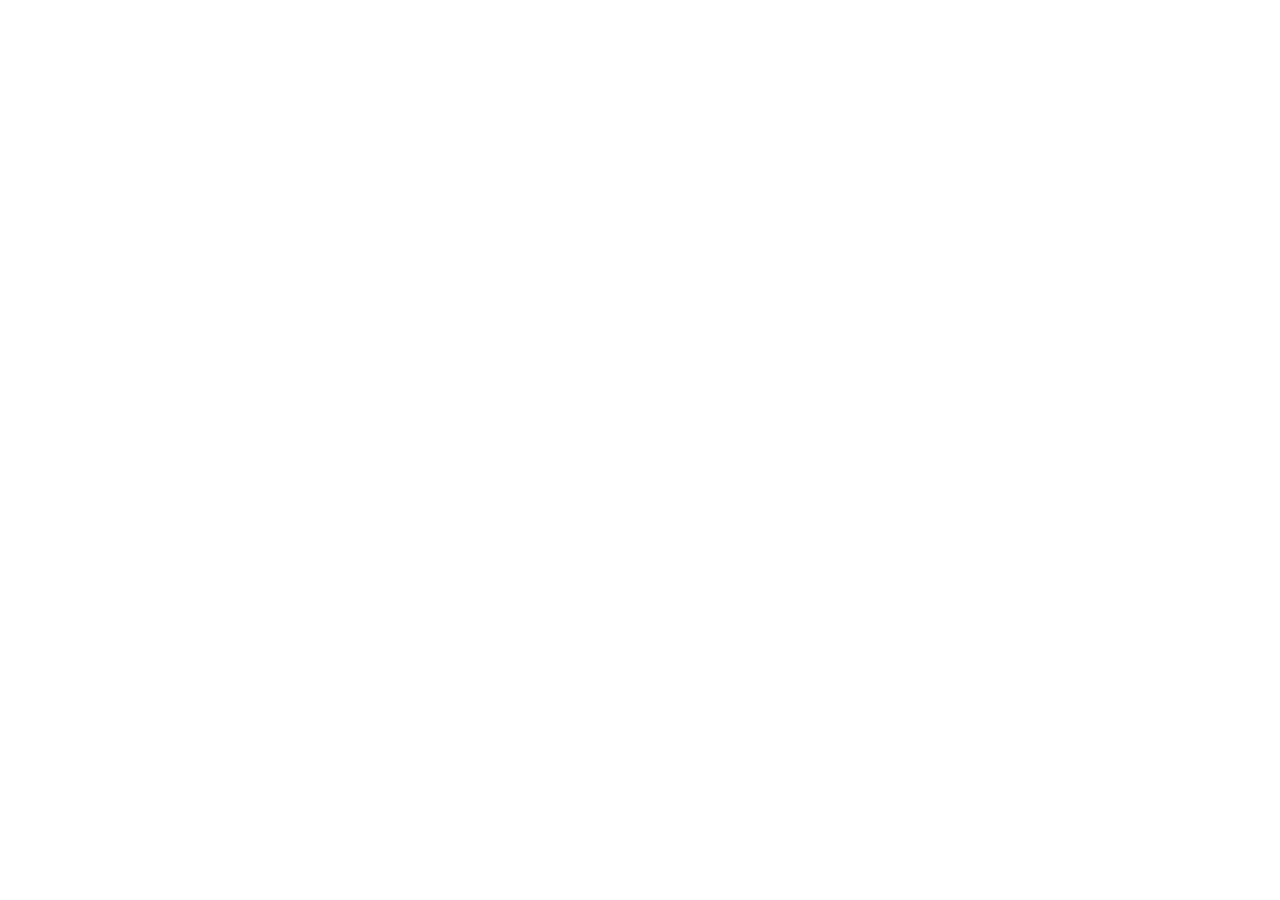
==== index.html @ 6aa4a3c9 "changed background color" ====
<!DOCTYPE html>
<html>

<head>
  <title>Lyla Website Of Doom
  <link rel="stylesheet" href="style.css"
  </head>
  </title>
</head>

<body>
  <!-- All content goes here -->
  <div id="all-contents">
     

  </div>
</body>

</html>
---- style.css ----
* {
  box-sizing: border-box;
}

body {
  margin: 0;
  background: #ff94af;
  color: #222;
  font-family: "Helvetica Neue", Arial, sans-serif;
}

#all-contents {
  max-width: 1500px;
  min-height: 100vh;
  margin: 0 auto;
  padding: 32px 40px;
}
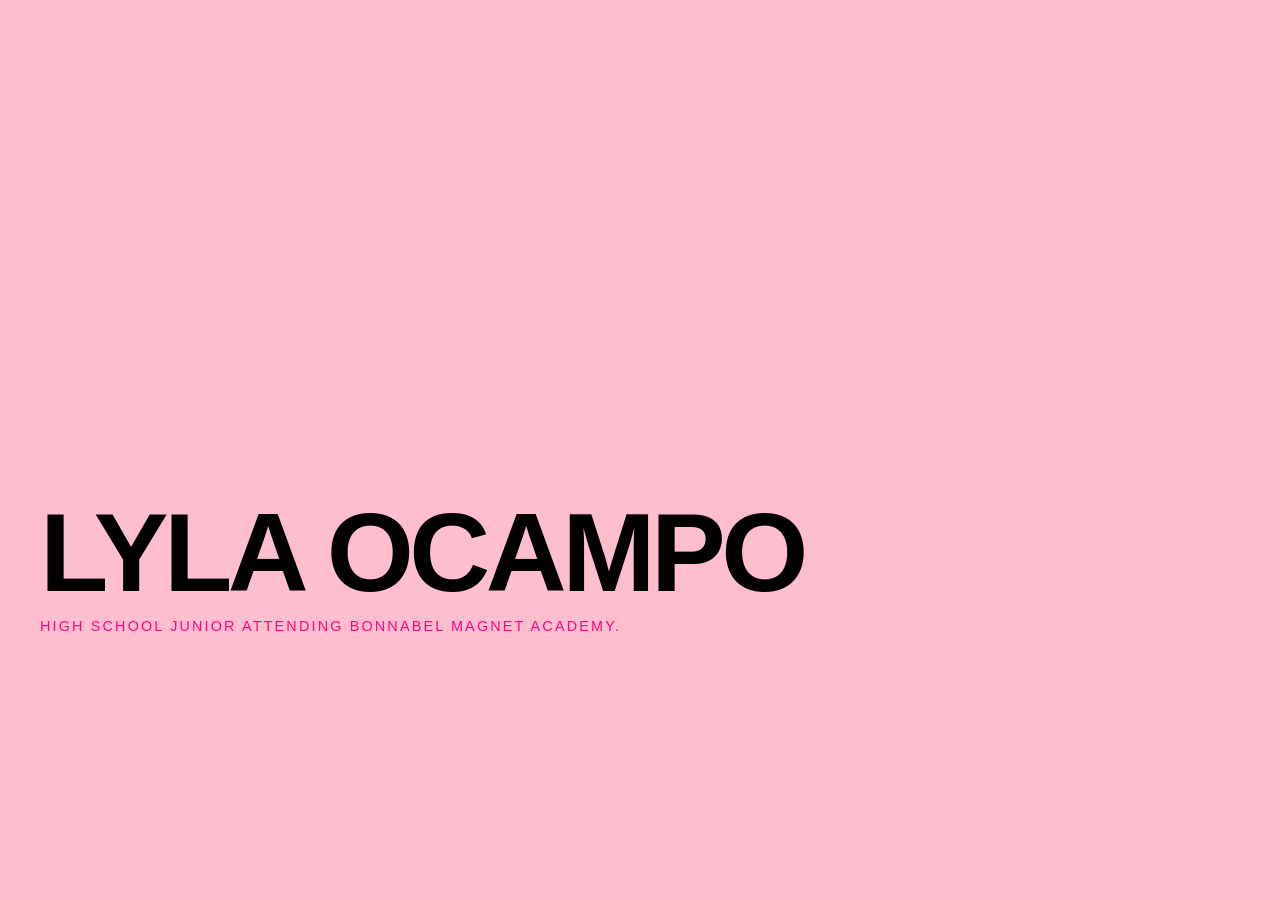
==== commit 368c3037: "worked on site content and style" ====
--- a/index.html
+++ b/index.html
@@ -2,17 +2,23 @@
 <html>
 
 <head>
-  <title>Lyla Website Of Doom
-  <link rel="stylesheet" href="style.css"
-  </head>
-  </title>
+  <title>Lyla Website Of Doom</title>
+  <link rel="stylesheet" href="style.css">
 </head>
+
 
 <body>
   <!-- All content goes here -->
   <div id="all-contents">
-     
-
+    <!-- nav goes here (TODO 6) -->
+    <main>
+      <div class="sidebar">
+      </div>
+      <div class="content">
+        <h2> Lyla Ocampo</h2>
+        <p>High school junior attending Bonnabel Magnet Academy.</p>
+      </div>
+    </main>
   </div>
 </body>
 
--- a/style.css
+++ b/style.css
@@ -4,7 +4,7 @@
 
 body {
   margin: 0;
-  background: #ff94af;
+  background: #ffbece;
   color: #222;
   font-family: "Helvetica Neue", Arial, sans-serif;
 }
@@ -15,3 +15,37 @@
   margin: 0 auto;
   padding: 32px 40px;
 }
+main {
+  display: grid;
+  grid-template-columns: minmax(220 px, 1fr) minmax(420px, 1.6fr);
+  align-items: center;
+  min-height: calc(100vh - 160px);
+  gap: clamp(32px, 5vw, 80px);
+}
+.sidebar {
+  width: 100%;
+}
+.content {
+  display: flex;
+  flex-direction: column;
+  align-items: flex-start;
+  gap: 12px;
+}
+h2 {
+  margin: 0;
+  font-size: clamp(4rem, 10vw, 7rem);
+  line-height: 0.9;
+  font-weight: 900;
+  letter-spacing: -0.04em;
+  text-transform: uppercase;
+  color: #000;
+}
+
+.content > p {
+  margin: 0;
+  color: #ff0582;
+  font-size: 0.9rem;
+  text-transform: uppercase;
+  letter-spacing: 0.15em;
+  line-height: 1.4;
+}
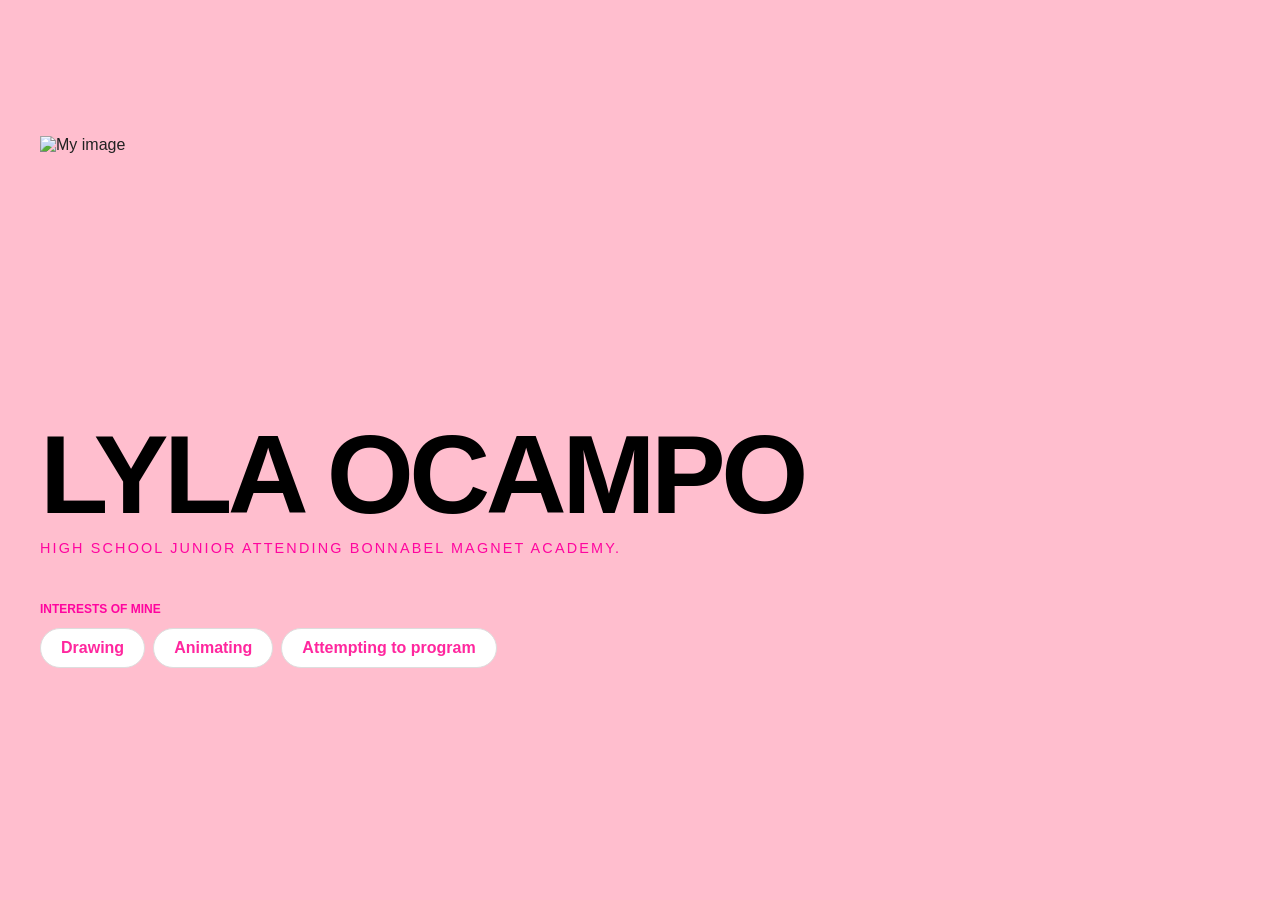
==== commit 96318d2f: "nav" ====
--- a/index.html
+++ b/index.html
@@ -13,11 +13,21 @@
     <!-- nav goes here (TODO 6) -->
     <main>
       <div class="sidebar">
+        <img class="sidebar.img"
+          src="https://static.wikia.nocookie.net/vocaloid/images/5/50/Ofclboxart_cfm_Hatsune_Miku-illu.png/revision/latest?cb=20241115074835"
+          width="300" alt="My image" />
       </div>
       <div class="content">
         <h2> Lyla Ocampo</h2>
         <p>High school junior attending Bonnabel Magnet Academy.</p>
-      </div>
+        <div id="interests">
+          <h3>Interests of Mine</h3>
+          <ul>
+            <li>Drawing
+            <li>Animating</li>
+            <li>Attempting to program</li>
+          </ul>
+        </div>
     </main>
   </div>
 </body>
--- a/style.css
+++ b/style.css
@@ -43,9 +43,69 @@
 
 .content > p {
   margin: 0;
-  color: #ff0582;
+  color: #ff059f;
   font-size: 0.9rem;
   text-transform: uppercase;
   letter-spacing: 0.15em;
   line-height: 1.4;
 }
+#interests {
+  margin-top: 32px;
+  width: 100%;
+}
+#interests h3 {
+  margin: 0 0 12px;
+  font-size: 0.75rem;
+  font-weight: 700;
+  text-transform: uppercase;
+  latter-spacing: 0.2em;
+  color: #ff049f;
+}
+#interests ul {
+  list-style: none;
+  margin: 0;
+  padding: 0;
+  display: flex;
+  flex-wrap: wrap;
+  gap: 8px;
+}
+#interests li {
+  color: #ff279e;
+  font-size: irem;
+  font-weight: 600;
+  padding: 10px 20px;
+  background: #fff;
+  border: 1px solid #ddd;
+  border-radius: 100px;
+  transition:
+    background 0.25s ease,
+    color 0.25s ease,
+    transform 0.25s ease;
+  cursor: default;
+}
+
+#interests li:hover {
+  background: #000;
+  color: fff;
+  border-color: 000;
+  transform: translateY(-2px);
+}
+.sidebar-img {
+  width: 100%;
+  max-width: 760px;
+  aspect-ratio: 3 / 4;
+  object-fit: cover;
+  display: block;
+  border-radius: 16px;
+  filter: grayscale (100%);
+  box-shadow: 0 8px 30px rgba(0, 0, 0, 0.12);
+  transition:
+    filter 0.4s ease,
+    transform 0.4s ease,
+    box-shadow 0.4s ease;
+}
+.sidebar-img:hover {
+  filter: grayscale(0%);
+  transform: translateY(-4px);
+  box-shadow: 0 16px 40px rgba(0, 0, 0, 0.18);
+}
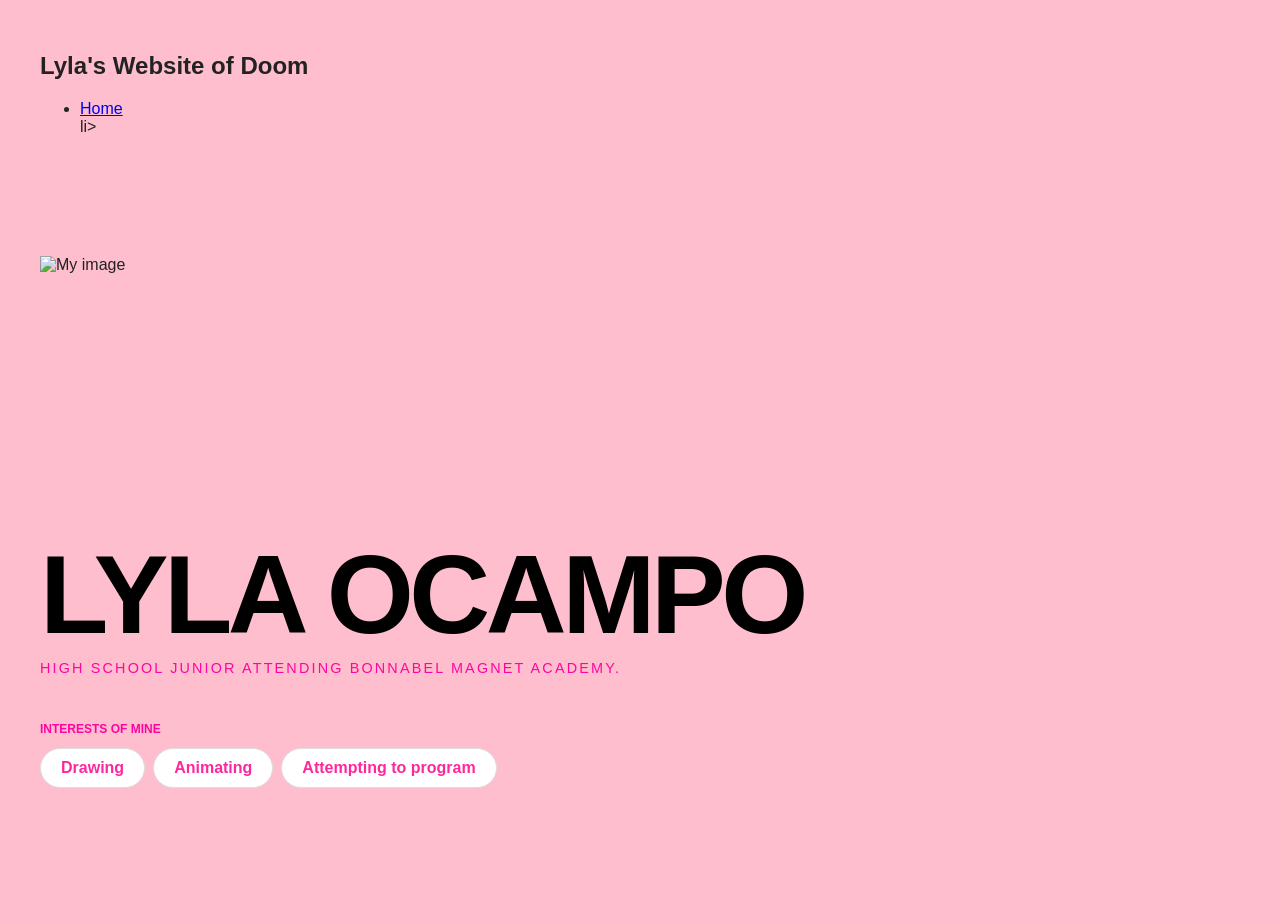
==== commit 6e2ab444: "nav" ====
--- a/index.html
+++ b/index.html
@@ -11,6 +11,12 @@
   <!-- All content goes here -->
   <div id="all-contents">
     <!-- nav goes here (TODO 6) -->
+    <nav>
+      <h1>Lyla's Website of Doom</h1>
+      <ul id="nav-ul">
+        <li class="nav-li"><a href="index.html">Home</a></li>li>
+      </ul>
+    </nav>
     <main>
       <div class="sidebar">
         <img class="sidebar.img"
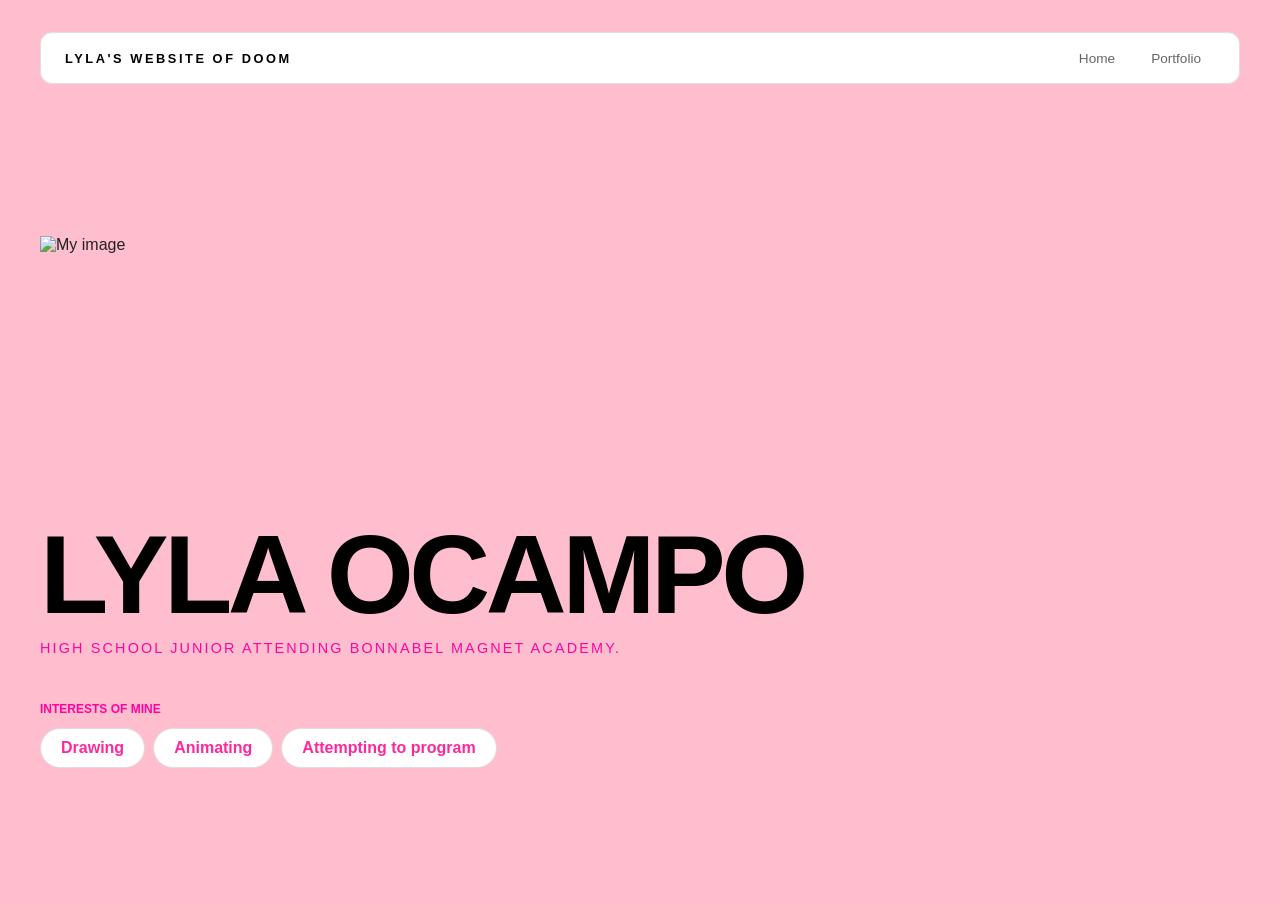
==== commit 0cb5fafa: "finished main page but i still cant make the image greyscale, navigation is there now" ====
--- a/index.html
+++ b/index.html
@@ -14,7 +14,8 @@
     <nav>
       <h1>Lyla's Website of Doom</h1>
       <ul id="nav-ul">
-        <li class="nav-li"><a href="index.html">Home</a></li>li>
+        <li class="nav-li"><a href="index.html">Home</a></li>
+        <li class="nav-li"><a href="portfolio.html">Portfolio</a></li>
       </ul>
     </nav>
     <main>
--- a/style.css
+++ b/style.css
@@ -109,3 +109,47 @@
   transform: translateY(-4px);
   box-shadow: 0 16px 40px rgba(0, 0, 0, 0.18);
 }
+nav {
+  display: flex;
+  justify-content: space-between;
+  align-items: center;
+  margin-bottom: 48px;
+  padding: 16px 24px;
+  background: #fff;
+  border: 1px solid #e0e0e0;
+  border-radius: 12px;
+}
+
+nav h1 {
+  margin: 0;
+  font-size: 0.8rem;
+  font-weight: 700;
+  text-transform: uppercase;
+  letter-spacing: 0.2em;
+  color: #000;
+}
+
+#nav-ul {
+  list-style: none;
+  display: flex;
+  gap: 8px;
+  margin: 0;
+  padding: 0;
+}
+
+.nav-li a {
+  color: #666;
+  text-decoration: none;
+  font-size: 0.85rem;
+  font-weight: 500;
+  padding: 6px 14px;
+  border-radius: 8px;
+  transition:
+    background 0.25s ease,
+    color 0.25s ease;
+}
+
+.nav-li a:hover {
+  background: #000;
+  color: #fff;
+}
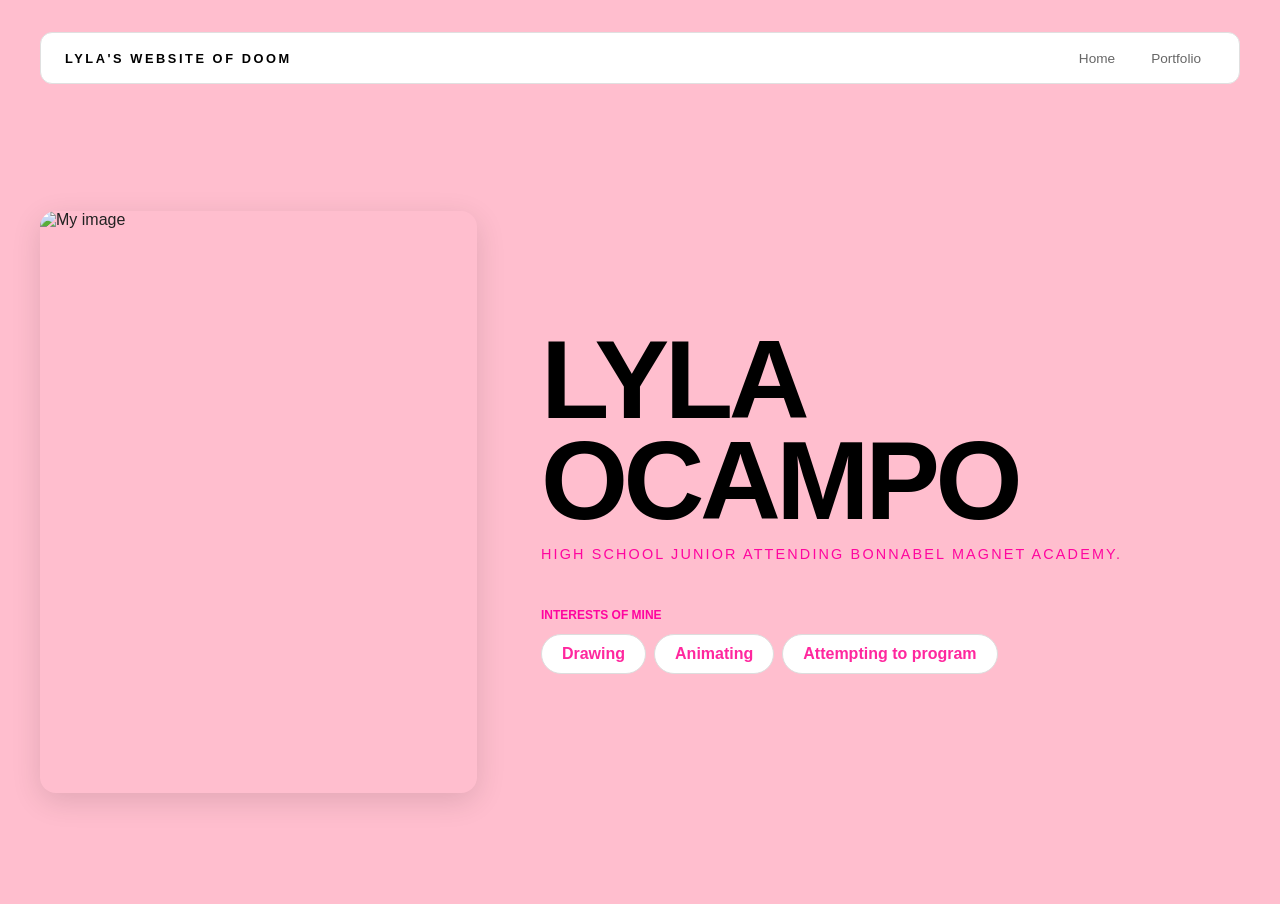
==== commit ff52cfeb: "worked on something" ====
--- a/index.html
+++ b/index.html
@@ -20,9 +20,9 @@
     </nav>
     <main>
       <div class="sidebar">
-        <img class="sidebar.img"
+        <img class="sidebar-img"
           src="https://static.wikia.nocookie.net/vocaloid/images/5/50/Ofclboxart_cfm_Hatsune_Miku-illu.png/revision/latest?cb=20241115074835"
-          width="300" alt="My image" />
+          width="250" alt="My image" />
       </div>
       <div class="content">
         <h2> Lyla Ocampo</h2>
--- a/style.css
+++ b/style.css
@@ -17,7 +17,7 @@
 }
 main {
   display: grid;
-  grid-template-columns: minmax(220 px, 1fr) minmax(420px, 1.6fr);
+  grid-template-columns: minmax(220px, 1fr) minmax(420px, 1.6fr);
   align-items: center;
   min-height: calc(100vh - 160px);
   gap: clamp(32px, 5vw, 80px);
@@ -153,3 +153,52 @@
   background: #000;
   color: #fff;
 }
+/* Portfolio Styles */
+.content h1 {
+  color: black;
+}
+
+#portfolio {
+  list-style: none;
+  margin: 0;
+  padding: 0;
+  width: 100%;
+  display: flex;
+  flex-direction: column;
+  gap: 8px;
+}
+
+#portfolio a {
+  display: flex;
+  justify-content: space-between;
+  align-items: center;
+  text-decoration: none;
+  color: #ff1093;
+  padding: 16px 20px;
+  font-size: 1.1rem;
+  font-weight: 500;
+  background: #fff;
+  border: 1px solid #e0e0e0;
+  border-radius: 12px;
+  transition:
+    background 0.25s ease,
+    color 0.25s ease,
+    transform 0.25s ease;
+}
+
+#portfolio a:hover {
+  background: #000;
+  color: #fff;
+  transform: translatex(4px);
+}
+#portfolio a::after {
+  content: "->";
+  font-size: 0.85rem;
+  opacity: 0.4;
+  transition: opacity 0.25s ease;
+  white-space: nowrap;
+}
+
+#portfolio a:hover::after {
+  opacity: 1;
+}
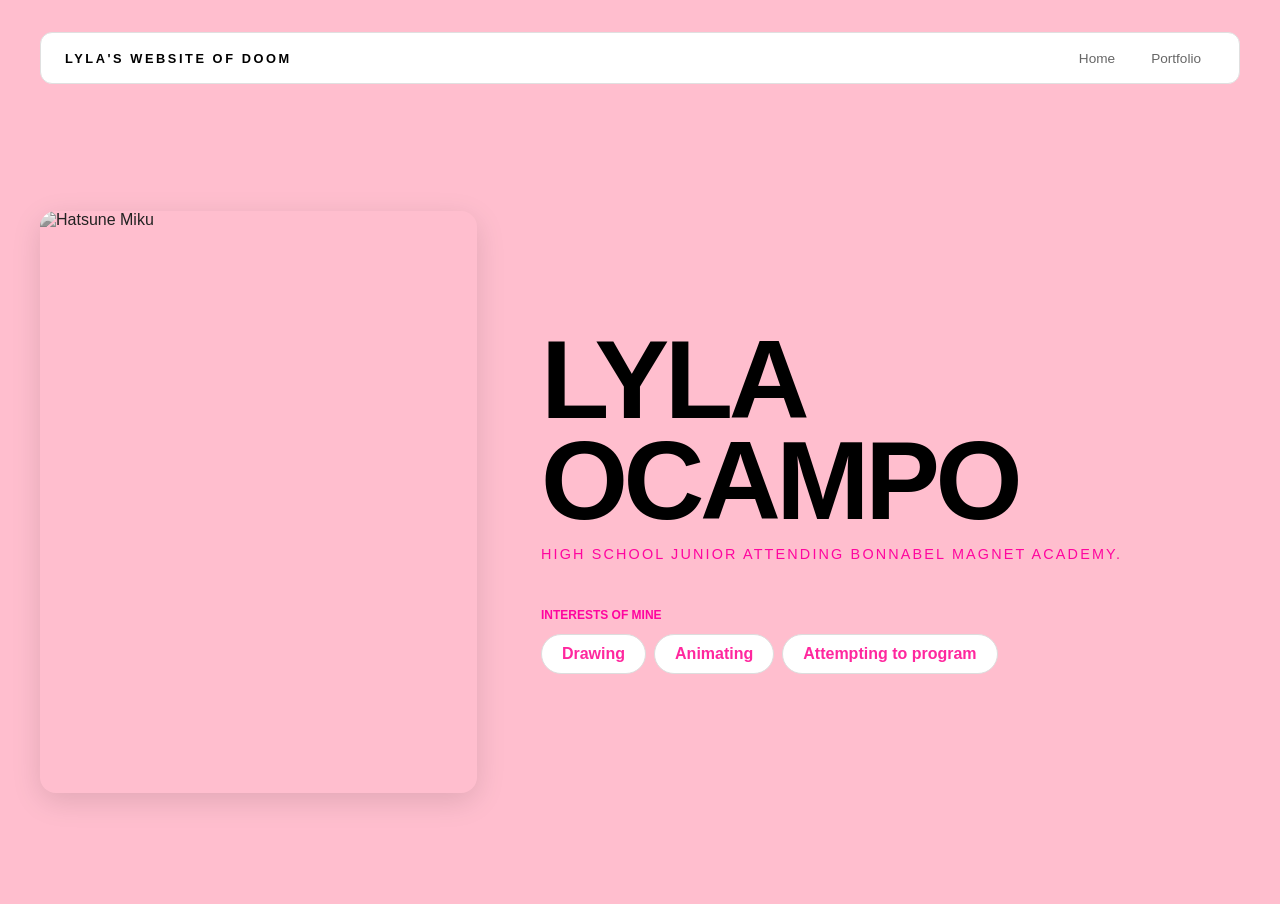
==== commit f79952f3: "worked on fixing image" ====
--- a/index.html
+++ b/index.html
@@ -21,8 +21,8 @@
     <main>
       <div class="sidebar">
         <img class="sidebar-img"
-          src="https://static.wikia.nocookie.net/vocaloid/images/5/50/Ofclboxart_cfm_Hatsune_Miku-illu.png/revision/latest?cb=20241115074835"
-          width="250" alt="My image" />
+          src="https://static.wikia.nocookie.net/vocaloid/images/5/50/Ofclboxart_cfm_Hatsune_Miku-illu.png"
+          width="250" alt="Hatsune Miku" />
       </div>
       <div class="content">
         <h2> Lyla Ocampo</h2>
--- a/style.css
+++ b/style.css
@@ -94,10 +94,10 @@
   width: 100%;
   max-width: 760px;
   aspect-ratio: 3 / 4;
-  object-fit: cover;
+  object-fit: contain;
   display: block;
   border-radius: 16px;
-  filter: grayscale (100%);
+  filter: grayscale(100%);
   box-shadow: 0 8px 30px rgba(0, 0, 0, 0.12);
   transition:
     filter 0.4s ease,
